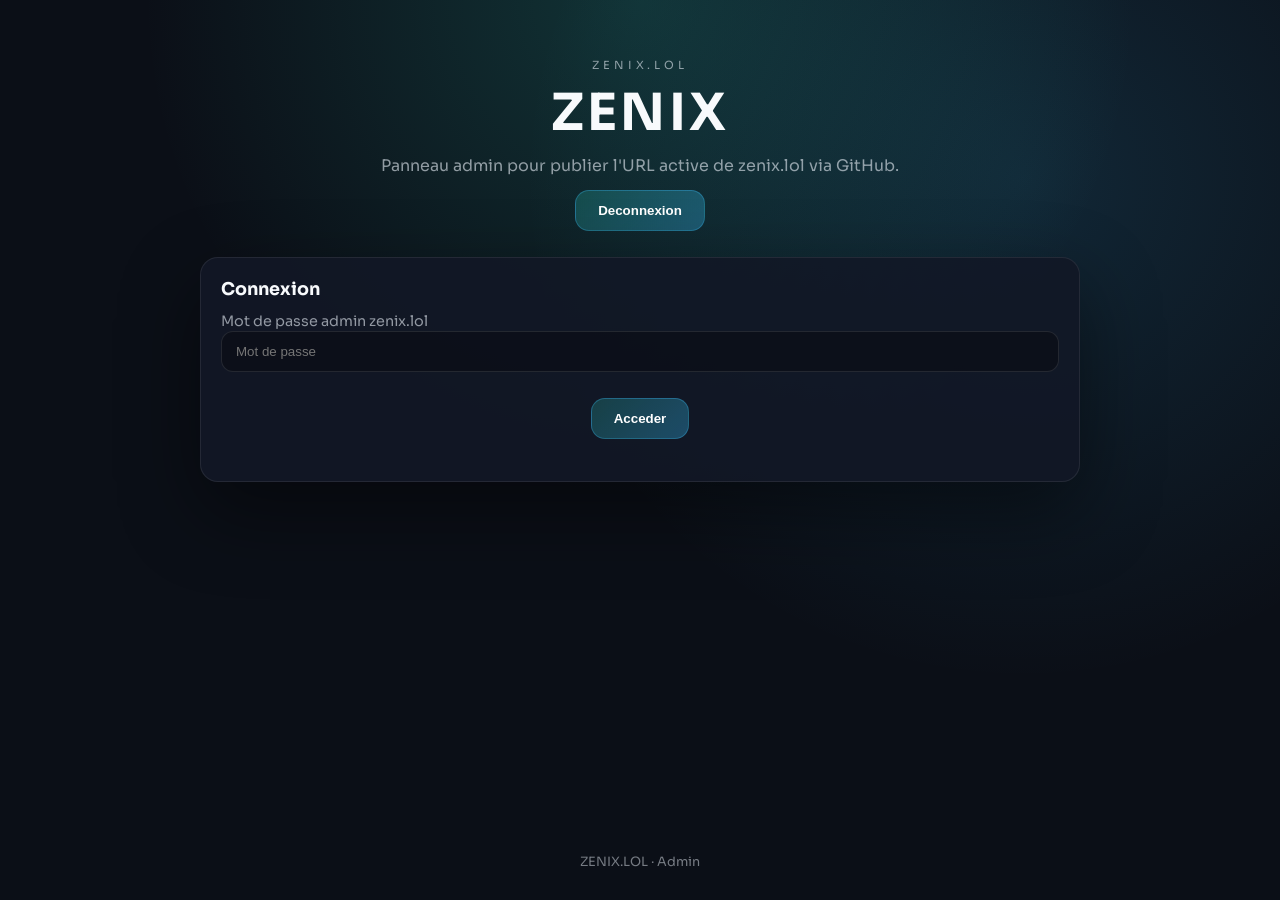
==== admin/index.html @ d30a6328 "fix admin script path for /admin route" ====
<!doctype html>
<html lang="fr">
<head>
  <meta charset="utf-8" />
  <meta name="viewport" content="width=device-width, initial-scale=1" />
  <title>ZENIX Admin</title>
  <meta name="description" content="Admin Zenix.lol" />
  <meta name="robots" content="noindex, nofollow" />
  <link rel="preconnect" href="https://fonts.googleapis.com" />
  <link rel="preconnect" href="https://fonts.gstatic.com" crossorigin />
  <link href="https://fonts.googleapis.com/css2?family=Sora:wght@300;400;600;700&display=swap" rel="stylesheet" />
  <link rel="stylesheet" href="../styles.css?v=20260314-c238" />
  <style>
    .admin-shell { width: min(880px, 92vw); margin: 40px auto; display: grid; gap: 20px; }
    .admin-grid { display: grid; gap: 20px; }
    .admin-card { background: var(--panel); border: 1px solid var(--panel-border); border-radius: 18px; padding: 20px; box-shadow: var(--shadow); }
    .admin-card h2 { margin-bottom: 10px; font-size: 1.1rem; }
    .admin-row { display: grid; gap: 12px; }
    .admin-row label { font-size: 0.9rem; color: var(--muted); }
    .admin-row input { width: 100%; padding: 12px 14px; border-radius: 12px; border: 1px solid rgba(255,255,255,0.1); background: rgba(10, 14, 22, 0.7); color: var(--text); }
    .admin-actions { display: flex; gap: 10px; flex-wrap: wrap; margin-top: 8px; }
    .admin-status { color: var(--muted); font-size: 0.9rem; margin-top: 10px; }
    .admin-links { display: grid; gap: 8px; }
    .admin-links .current { color: var(--text); font-weight: 600; }
    .admin-links .previous { color: rgba(226,232,240,0.55); text-decoration: line-through; }
    .admin-note { margin: 0; color: rgba(226,232,240,0.72); font-size: 0.86rem; line-height: 1.55; }
  </style>
</head>
<body>
  <main class="admin-shell">
    <header class="hero">
      <p class="eyebrow">ZENIX.LOL</p>
      <h1>ZENIX</h1>
      <p class="lead">Panneau admin pour publier l'URL active de zenix.lol via GitHub.</p>
      <div class="admin-actions">
        <button class="btn" type="button" id="logoutBtn" hidden>Deconnexion</button>
      </div>
    </header>

    <section class="admin-card" id="loginCard">
      <h2>Connexion</h2>
      <form id="loginForm" class="admin-row" onsubmit="return false;" action="javascript:void(0)">
        <div>
          <label for="adminPassword">Mot de passe admin zenix.lol</label>
          <input id="adminPassword" type="password" autocomplete="current-password" placeholder="Mot de passe" required />
        </div>
        <div class="admin-actions">
          <button class="btn" id="loginBtn" type="button">Acceder</button>
        </div>
        <p class="admin-status" id="loginStatus"></p>
      </form>
    </section>

    <section id="adminPanel" hidden>
      <div class="admin-grid">
        <section class="admin-card">
          <h2>Lien actuel</h2>
          <div class="admin-links">
            <span class="current" id="currentUrl">...</span>
            <span class="previous" id="previousUrl" hidden>...</span>
          </div>
          <p class="admin-status" id="lastUpdated">Chargement...</p>
        </section>

        <section class="admin-card">
          <h2>Mettre a jour l'URL</h2>
          <form id="backupForm" class="admin-row" onsubmit="return false;" action="javascript:void(0)">
            <div>
              <label for="newUrl">Nouvelle URL active</label>
              <input id="newUrl" type="url" placeholder="https://nouveau-domaine.xyz" required />
            </div>
            <div>
              <label for="githubToken">Token GitHub session uniquement</label>
              <input id="githubToken" type="password" autocomplete="off" placeholder="github_pat_... ou ghp_..." />
              <p class="admin-note">Le token n'est jamais ecrit dans le code ni stocke durablement. Il sert seulement a publier config.js sur GitHub depuis cette page.</p>
            </div>
            <div class="admin-actions">
              <button class="btn" id="updateBtn" type="button">Mettre a jour</button>
              <button class="btn" type="button" id="refreshBtn">Recharger</button>
            </div>
            <p class="admin-status" id="formStatus"></p>
          </form>
        </section>
      </div>
    </section>
  </main>

  <footer class="footer">
    <span>ZENIX.LOL · Admin</span>
  </footer>

  <script src="/admin/admin.js?v=20260405-c004"></script>
</body>
</html>
---- styles.css ----
﻿:root {
  color-scheme: dark;
  --bg: #0b0f17;
  --bg-soft: #121826;
  --panel: rgba(18, 24, 38, 0.9);
  --panel-border: rgba(255, 255, 255, 0.08);
  --accent: #2dd4bf;
  --accent-strong: #38bdf8;
  --text: #f8fafc;
  --muted: rgba(226, 232, 240, 0.62);
  --shadow: 0 30px 80px rgba(0, 0, 0, 0.45);
}

* {
  box-sizing: border-box;
  margin: 0;
  padding: 0;
}

body {
  font-family: "Sora", system-ui, sans-serif;
  background: radial-gradient(circle at top, rgba(45, 212, 191, 0.18), transparent 45%),
    radial-gradient(circle at 80% 20%, rgba(56, 189, 248, 0.14), transparent 40%),
    var(--bg);
  color: var(--text);
  min-height: 100vh;
  display: flex;
  flex-direction: column;
}

.shell {
  width: min(1020px, 92vw);
  margin: 48px auto 24px;
  display: grid;
  gap: 24px;
}

.hero {
  text-align: center;
  padding: 18px 12px 6px;
}

.eyebrow {
  letter-spacing: 0.35em;
  text-transform: uppercase;
  font-size: 0.7rem;
  color: var(--muted);
  margin-bottom: 8px;
}

.hero h1 {
  font-size: clamp(2rem, 5vw, 3.2rem);
  letter-spacing: 0.06em;
}

.lead {
  margin-top: 10px;
  color: var(--muted);
  font-size: 1rem;
}

.active-link {
  background: linear-gradient(145deg, rgba(15, 23, 42, 0.95), rgba(8, 12, 20, 0.98));
  border: 1px solid var(--panel-border);
  border-radius: 22px;
  padding: clamp(20px, 4vw, 32px);
  box-shadow: var(--shadow);
  display: grid;
  gap: 12px;
  text-align: center;
}

.active-head {
  display: flex;
  justify-content: space-between;
  align-items: center;
  gap: 12px;
  flex-wrap: wrap;
}

.chip {
  padding: 6px 12px;
  border-radius: 999px;
  background: rgba(45, 212, 191, 0.16);
  color: #9ff8ea;
  font-weight: 600;
  font-size: 0.8rem;
}

.status {
  font-size: 0.8rem;
  color: var(--muted);
}

.active-url {
  font-size: clamp(1.1rem, 3vw, 1.6rem);
  font-weight: 600;
  word-break: break-all;
}

.active-url.is-primary {
  color: var(--text);
}

.active-url.is-previous {
  font-size: clamp(0.95rem, 2.6vw, 1.25rem);
  color: rgba(226, 232, 240, 0.55);
  text-decoration: line-through;
}

.btn {
  margin: 6px auto 0;
  display: inline-flex;
  align-items: center;
  justify-content: center;
  padding: 12px 22px;
  border-radius: 14px;
  border: 1px solid rgba(56, 189, 248, 0.3);
  background: linear-gradient(135deg, rgba(45, 212, 191, 0.22), rgba(56, 189, 248, 0.32));
  color: white;
  font-weight: 600;
  text-decoration: none;
  transition: transform 0.2s ease, box-shadow 0.2s ease;
}

.btn:hover {
  transform: translateY(-1px);
  box-shadow: 0 10px 30px rgba(56, 189, 248, 0.25);
}

.hint {
  color: var(--muted);
  font-size: 0.85rem;
}

.info-grid {
  display: grid;
  grid-template-columns: repeat(auto-fit, minmax(260px, 1fr));
  gap: 16px;
}

.info-card {
  background: var(--panel);
  border: 1px solid var(--panel-border);
  border-radius: 18px;
  padding: 18px 20px;
  min-height: 180px;
}

.info-card h2 {
  font-size: 1.1rem;
  margin-bottom: 8px;
}

.info-card p {
  color: var(--muted);
  line-height: 1.6;
  font-size: 0.95rem;
}

.info-card ul {
  margin-top: 10px;
  color: var(--muted);
  line-height: 1.6;
  padding-left: 18px;
  font-size: 0.95rem;
}

.footer {
  margin-top: auto;
  padding: 20px 0 30px;
  text-align: center;
  color: rgba(226, 232, 240, 0.5);
  font-size: 0.8rem;
}

@media (max-width: 640px) {
  .active-head {
    flex-direction: column;
  }
}
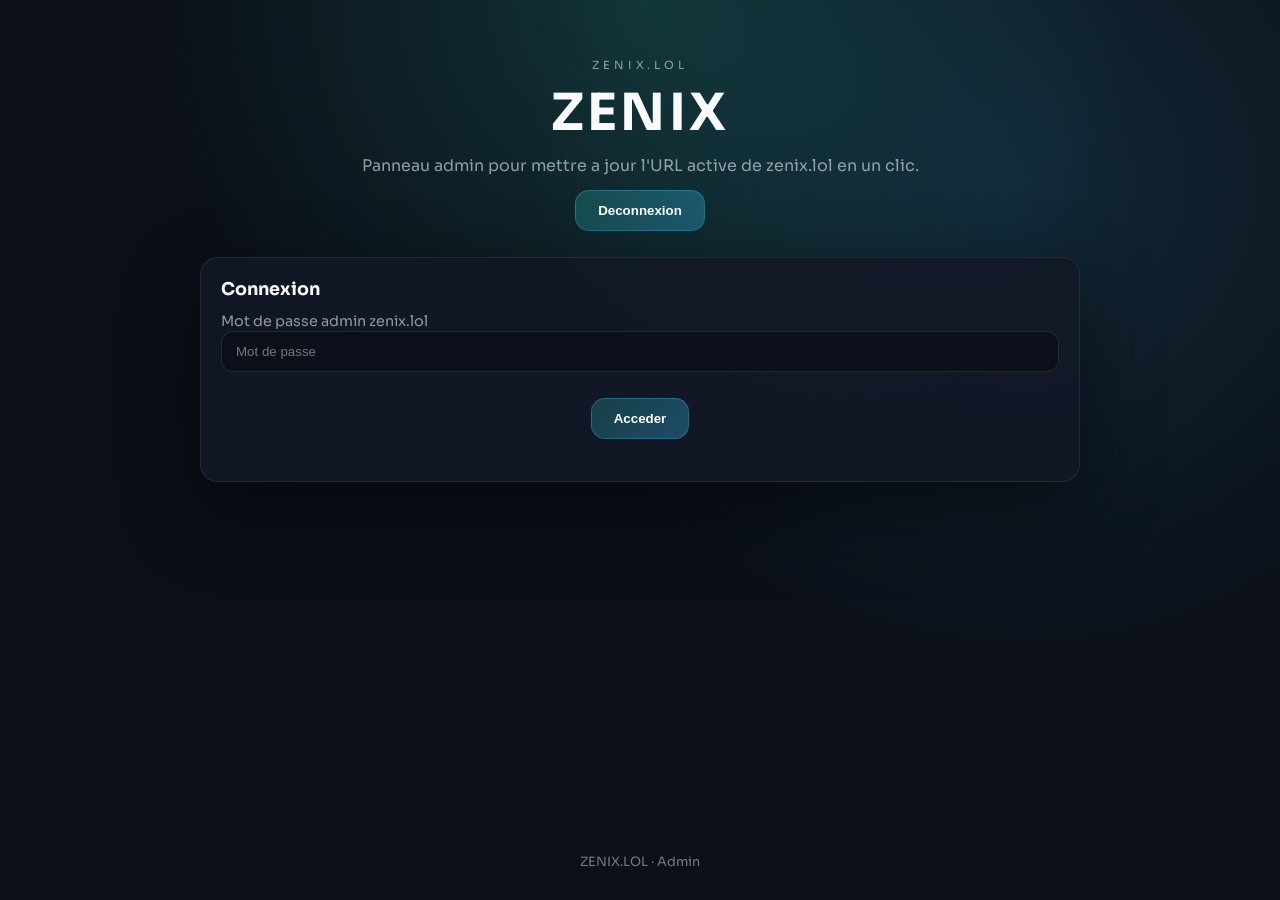
==== commit 8071d736: "embed seamless admin publishing flow" ====
--- a/admin/index.html
+++ b/admin/index.html
@@ -31,7 +31,7 @@
     <header class="hero">
       <p class="eyebrow">ZENIX.LOL</p>
       <h1>ZENIX</h1>
-      <p class="lead">Panneau admin pour publier l'URL active de zenix.lol via GitHub.</p>
+      <p class="lead">Panneau admin pour mettre a jour l'URL active de zenix.lol en un clic.</p>
       <div class="admin-actions">
         <button class="btn" type="button" id="logoutBtn" hidden>Deconnexion</button>
       </div>
@@ -69,11 +69,6 @@
               <label for="newUrl">Nouvelle URL active</label>
               <input id="newUrl" type="url" placeholder="https://nouveau-domaine.xyz" required />
             </div>
-            <div>
-              <label for="githubToken">Token GitHub session uniquement</label>
-              <input id="githubToken" type="password" autocomplete="off" placeholder="github_pat_... ou ghp_..." />
-              <p class="admin-note">Le token n'est jamais ecrit dans le code ni stocke durablement. Il sert seulement a publier config.js sur GitHub depuis cette page.</p>
-            </div>
             <div class="admin-actions">
               <button class="btn" id="updateBtn" type="button">Mettre a jour</button>
               <button class="btn" type="button" id="refreshBtn">Recharger</button>
@@ -89,6 +84,6 @@
     <span>ZENIX.LOL · Admin</span>
   </footer>
 
-  <script src="/admin/admin.js?v=20260405-c004"></script>
+  <script src="/admin/admin.js?v=20260405-c009"></script>
 </body>
 </html>
